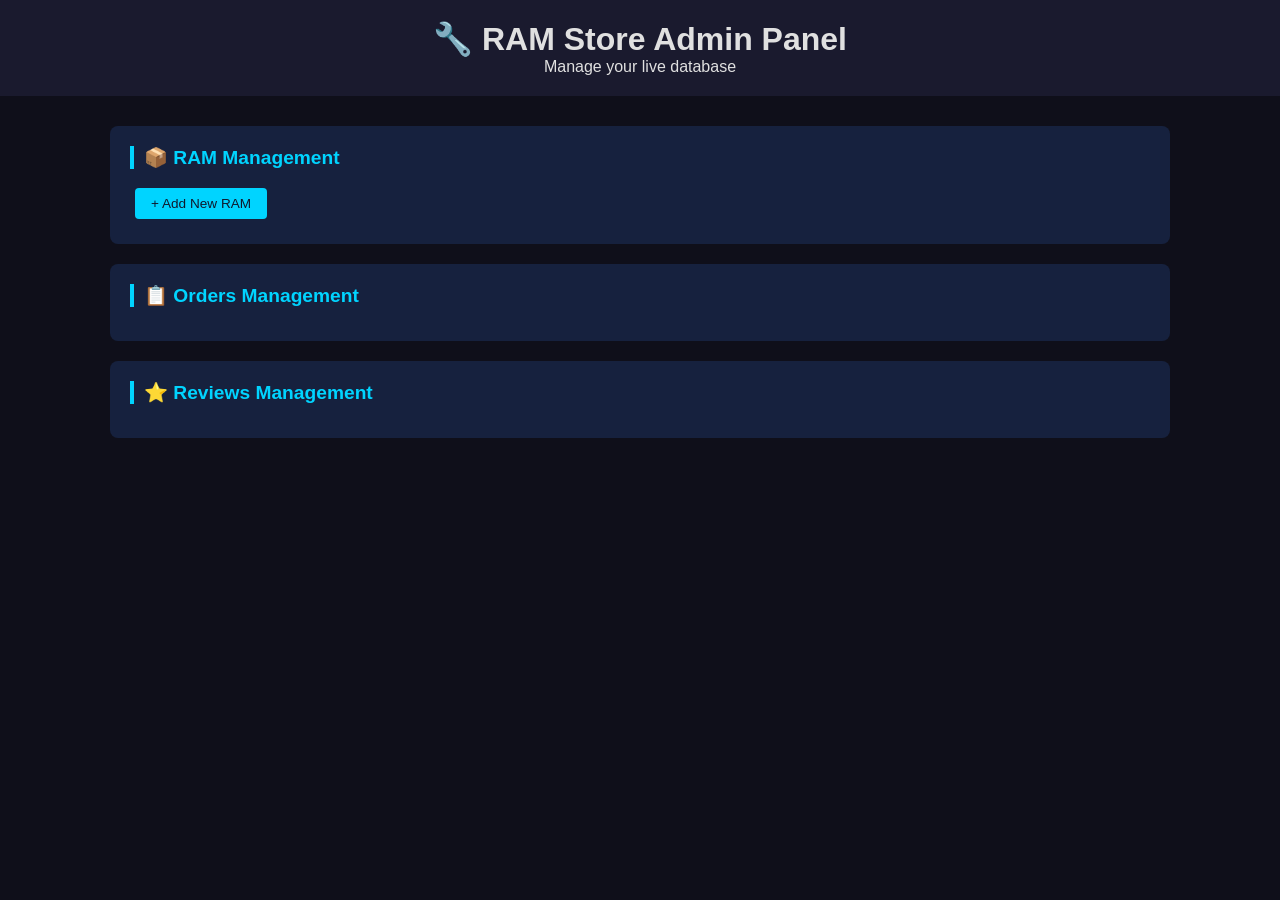
==== front-end/admin.html @ 59c61c24 "Add admin panel and fix frontend issues" ====
<!DOCTYPE html>
<html lang="en">
<head>
    <meta charset="UTF-8">
    <meta name="viewport" content="width=device-width, initial-scale=1.0">
    <title>RAM Store - Admin Panel</title>
    <link rel="stylesheet" href="style.css">
    <style>
        .admin-header { background: #1a1a2e; padding: 20px; text-align: center; }
        .admin-section { margin: 20px 0; padding: 20px; background: #16213e; border-radius: 8px; }
        .edit-form { display: grid; grid-template-columns: repeat(auto-fit, minmax(200px, 1fr)); gap: 10px; margin: 10px 0; }
        .edit-form input, .edit-form select { padding: 8px; border-radius: 4px; border: 1px solid #333; background: #0f1a2e; color: white; }
        .btn-admin { background: #00d4ff; color: #0f1a2e; padding: 8px 16px; border: none; border-radius: 4px; cursor: pointer; margin: 5px; }
        .btn-admin:hover { background: #00b8e6; }
        .btn-danger { background: #ff4757; color: white; }
        .btn-danger:hover { background: #ff3742; }
    </style>
</head>
<body>
    <div class="admin-header">
        <h1>🔧 RAM Store Admin Panel</h1>
        <p>Manage your live database</p>
    </div>

    <div class="container">
        <!-- RAM Management -->
        <div class="admin-section">
            <h2>📦 RAM Management</h2>
            <button class="btn-admin" onclick="showAddRamForm()">+ Add New RAM</button>
            
            <div id="addRamForm" style="display:none; margin-top:20px;">
                <h3>Add New RAM</h3>
                <div class="edit-form">
                    <input type="text" id="newName" placeholder="Name">
                    <input type="text" id="newBrand" placeholder="Brand">
                    <select id="newDdrType">
                        <option value="DDR4">DDR4</option>
                        <option value="DDR5">DDR5</option>
                    </select>
                    <input type="number" id="newSpeedMhz" placeholder="Speed (MHz)">
                    <input type="number" id="newCapacityGb" placeholder="Capacity (GB)">
                    <input type="number" id="newPrice" placeholder="Price" step="0.01">
                    <input type="number" id="newStock" placeholder="Stock">
                    <input type="text" id="newWarranty" placeholder="Warranty">
                    <input type="text" id="newDescription" placeholder="Description">
                </div>
                <button class="btn-admin" onclick="addNewRam()">Add RAM</button>
                <button class="btn-admin" onclick="hideAddRamForm()">Cancel</button>
            </div>

            <div id="ramsList"></div>
        </div>

        <!-- Orders Management -->
        <div class="admin-section">
            <h2>📋 Orders Management</h2>
            <div id="ordersList"></div>
        </div>

        <!-- Reviews Management -->
        <div class="admin-section">
            <h2>⭐ Reviews Management</h2>
            <div id="reviewsList"></div>
        </div>
    </div>

    <script src="admin.js"></script>
</body>
</html>
---- front-end/style.css ----
* { box-sizing: border-box; margin: 0; padding: 0; }

body {
  font-family: 'Segoe UI', sans-serif;
  background: #0f0f1a;
  color: #e0e0e0;
  min-height: 100vh;
}

header {
  background: linear-gradient(135deg, #1a1a2e, #16213e);
  padding: 20px 40px;
  border-bottom: 2px solid #00d4ff;
}

header h1 {
  font-size: 1.8rem;
  color: #00d4ff;
  letter-spacing: 2px;
}

.container {
  max-width: 1100px;
  margin: 30px auto;
  padding: 0 20px;
}

h2 {
  font-size: 1.2rem;
  color: #00d4ff;
  margin-bottom: 14px;
  border-left: 4px solid #00d4ff;
  padding-left: 10px;
}

/* Tables */
table {
  width: 100%;
  border-collapse: collapse;
  background: #16213e;
  border-radius: 8px;
  overflow: hidden;
}

thead tr {
  background: #0f3460;
  color: #00d4ff;
  text-align: left;
}

th, td {
  padding: 12px 16px;
  border-bottom: 1px solid #1e2a45;
  font-size: 0.9rem;
}

tbody tr:hover { background: #1a2a4a; }

/* Price column center */
td:nth-child(2), th:nth-child(2) { text-align: center; }

.price-tag {
  font-size: 1.1rem;
  font-weight: bold;
  color: #f0c040;
}

/* Stock badges */
.badge {
  display: inline-block;
  padding: 3px 10px;
  border-radius: 12px;
  font-size: 0.78rem;
  font-weight: 600;
}
.badge.in-stock  { background: #1a4a2e; color: #4caf50; }
.badge.out-stock { background: #4a1a1a; color: #f44336; }

/* Status badges */
.badge.booked    { background: #1a3a4a; color: #29b6f6; }
.badge.confirmed { background: #1a4a2e; color: #66bb6a; }
.badge.stockout  { background: #4a1a1a; color: #ef5350; }

/* Buttons */
button {
  cursor: pointer;
  border: none;
  border-radius: 6px;
  padding: 8px 16px;
  font-size: 0.85rem;
  transition: opacity 0.2s;
}
button:hover { opacity: 0.85; }

.btn-view    { background: #0f3460; color: #00d4ff; }
.btn-confirm { background: #1b5e20; color: #a5d6a7; font-size: 0.78rem; padding: 5px 10px; }
.btn-delete  { background: #4a1a1a; color: #ef9a9a; font-size: 0.78rem; padding: 5px 10px; margin-left: 4px; }

/* Order form */
.order-form { background: #16213e; padding: 24px; border-radius: 10px; }

.form-row {
  display: flex;
  gap: 12px;
  flex-wrap: wrap;
  align-items: center;
}

.form-row input,
.form-row select {
  background: #0f0f1a;
  border: 1px solid #0f3460;
  color: #e0e0e0;
  padding: 10px 14px;
  border-radius: 6px;
  font-size: 0.9rem;
  flex: 1;
  min-width: 140px;
}

.form-row input:focus,
.form-row select:focus {
  outline: none;
  border-color: #00d4ff;
}

#orderBtn {
  background: linear-gradient(135deg, #00d4ff, #0f3460);
  color: #fff;
  font-weight: bold;
  padding: 10px 24px;
  font-size: 0.95rem;
}

.msg {
  margin-top: 12px;
  font-size: 0.9rem;
  color: #f0c040;
}

/* Modal */
.modal {
  position: fixed;
  inset: 0;
  background: rgba(0,0,0,0.7);
  display: flex;
  align-items: center;
  justify-content: center;
  z-index: 999;
}
.modal.hidden { display: none; }

.modal-box {
  background: #16213e;
  border: 1px solid #00d4ff;
  border-radius: 12px;
  padding: 30px;
  min-width: 340px;
  position: relative;
}

.modal-box h2 {
  margin-bottom: 16px;
  font-size: 1.1rem;
}

.detail-table td { padding: 8px 12px; border-bottom: 1px solid #1e2a45; }
.detail-table td:first-child { color: #888; width: 110px; }

.close-btn {
  position: absolute;
  top: 12px; right: 14px;
  background: transparent;
  color: #ef5350;
  font-size: 1.1rem;
  padding: 2px 8px;
}
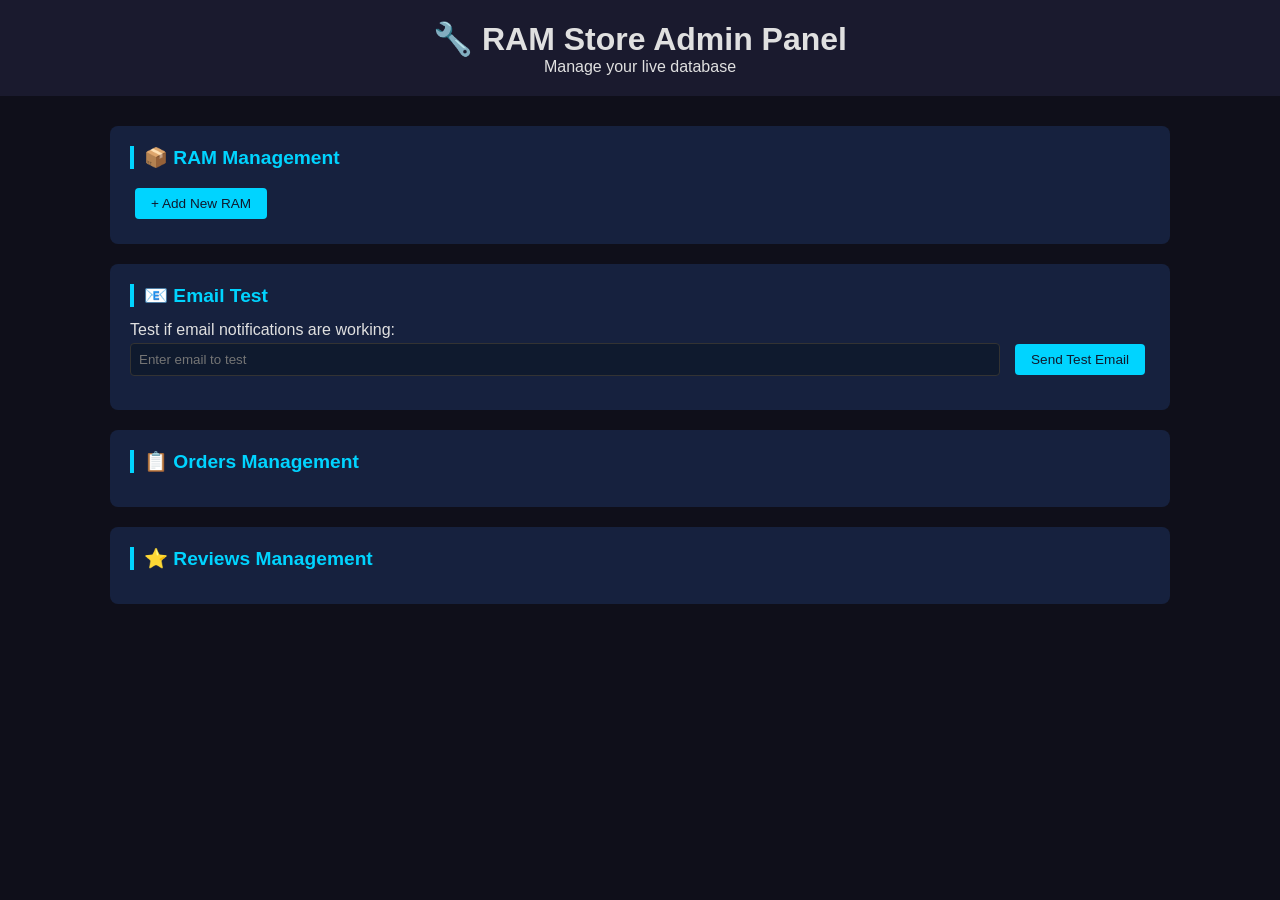
==== commit c71b2bde: "Improve email service with better logging and add email test feature" ====
--- a/front-end/admin.html
+++ b/front-end/admin.html
@@ -51,6 +51,17 @@
             <div id="ramsList"></div>
         </div>
 
+        <!-- Email Test -->
+        <div class="admin-section">
+            <h2>📧 Email Test</h2>
+            <p>Test if email notifications are working:</p>
+            <div style="display: flex; gap: 10px; align-items: center;">
+                <input type="email" id="testEmail" placeholder="Enter email to test" style="flex: 1; padding: 8px; border-radius: 4px; border: 1px solid #333; background: #0f1a2e; color: white;">
+                <button class="btn-admin" onclick="testEmail()">Send Test Email</button>
+            </div>
+            <div id="emailTestResult" style="margin-top: 10px;"></div>
+        </div>
+
         <!-- Orders Management -->
         <div class="admin-section">
             <h2>📋 Orders Management</h2>
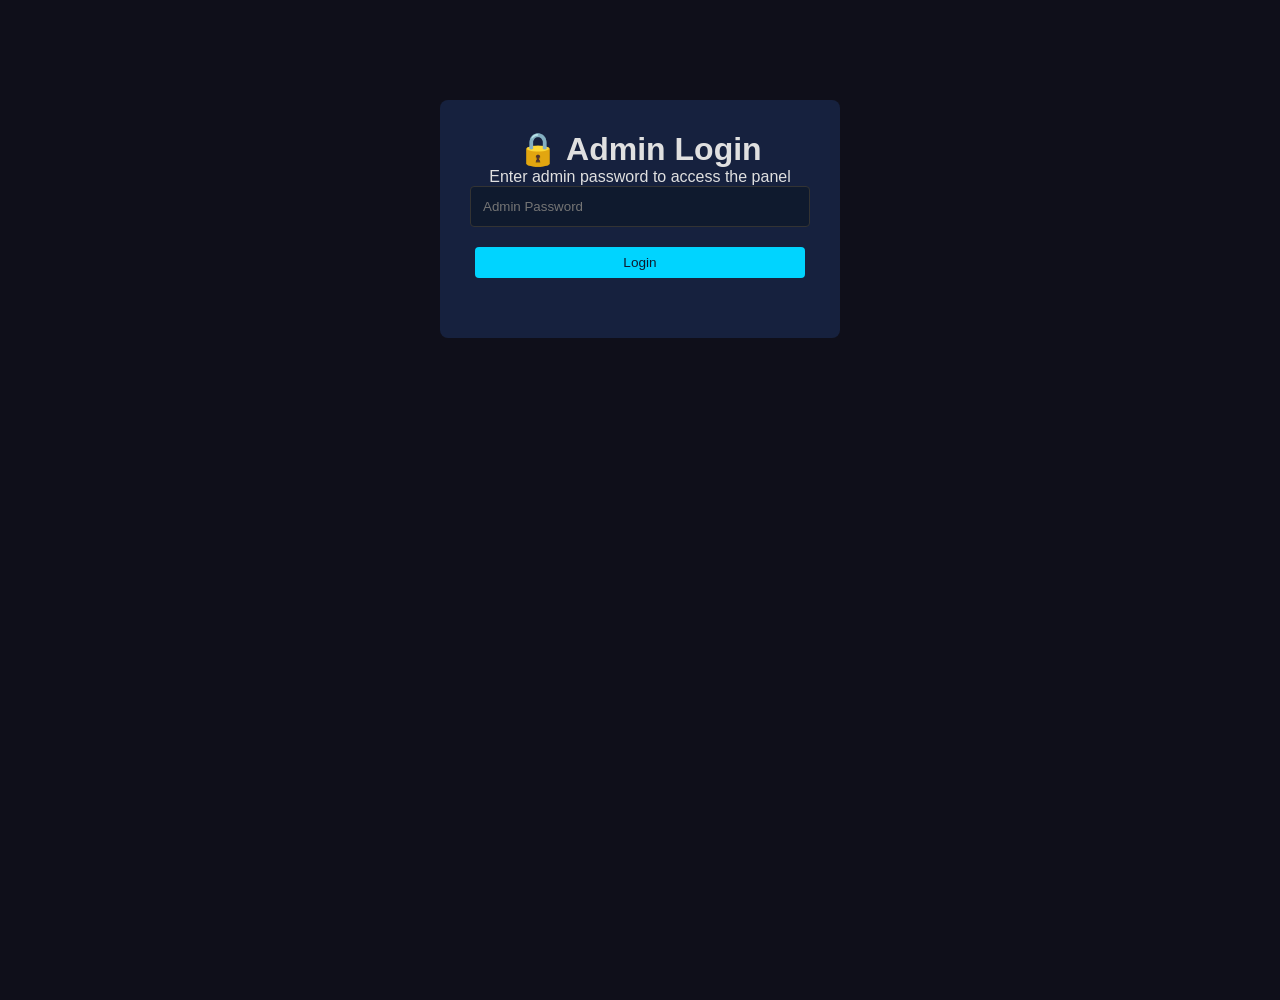
==== commit 3bb4d33c: "Add admin authentication and secure admin panel" ====
--- a/front-end/admin.html
+++ b/front-end/admin.html
@@ -14,64 +14,83 @@
         .btn-admin:hover { background: #00b8e6; }
         .btn-danger { background: #ff4757; color: white; }
         .btn-danger:hover { background: #ff3742; }
+        .login-container { max-width: 400px; margin: 100px auto; padding: 30px; background: #16213e; border-radius: 8px; text-align: center; }
+        .login-form { display: flex; flex-direction: column; gap: 15px; }
+        .login-form input { padding: 12px; border-radius: 4px; border: 1px solid #333; background: #0f1a2e; color: white; }
+        .hidden { display: none; }
     </style>
 </head>
 <body>
-    <div class="admin-header">
-        <h1>🔧 RAM Store Admin Panel</h1>
-        <p>Manage your live database</p>
+    <!-- Login Screen -->
+    <div id="loginScreen" class="login-container">
+        <h1>🔒 Admin Login</h1>
+        <p>Enter admin password to access the panel</p>
+        <div class="login-form">
+            <input type="password" id="adminPassword" placeholder="Admin Password" onkeypress="handleLoginKeypress(event)">
+            <button class="btn-admin" onclick="adminLogin()">Login</button>
+            <div id="loginError" style="color: #ff4757; margin-top: 10px;"></div>
+        </div>
     </div>
 
-    <div class="container">
-        <!-- RAM Management -->
-        <div class="admin-section">
-            <h2>📦 RAM Management</h2>
-            <button class="btn-admin" onclick="showAddRamForm()">+ Add New RAM</button>
-            
-            <div id="addRamForm" style="display:none; margin-top:20px;">
-                <h3>Add New RAM</h3>
-                <div class="edit-form">
-                    <input type="text" id="newName" placeholder="Name">
-                    <input type="text" id="newBrand" placeholder="Brand">
-                    <select id="newDdrType">
-                        <option value="DDR4">DDR4</option>
-                        <option value="DDR5">DDR5</option>
-                    </select>
-                    <input type="number" id="newSpeedMhz" placeholder="Speed (MHz)">
-                    <input type="number" id="newCapacityGb" placeholder="Capacity (GB)">
-                    <input type="number" id="newPrice" placeholder="Price" step="0.01">
-                    <input type="number" id="newStock" placeholder="Stock">
-                    <input type="text" id="newWarranty" placeholder="Warranty">
-                    <input type="text" id="newDescription" placeholder="Description">
+    <!-- Admin Panel (Hidden until login) -->
+    <div id="adminPanel" class="hidden">
+        <div class="admin-header">
+            <h1>🔧 RAM Store Admin Panel</h1>
+            <p>Manage your live database</p>
+            <button class="btn-admin" onclick="adminLogout()" style="position: absolute; top: 20px; right: 20px;">Logout</button>
+        </div>
+
+        <div class="container">
+            <!-- RAM Management -->
+            <div class="admin-section">
+                <h2>📦 RAM Management</h2>
+                <button class="btn-admin" onclick="showAddRamForm()">+ Add New RAM</button>
+                
+                <div id="addRamForm" style="display:none; margin-top:20px;">
+                    <h3>Add New RAM</h3>
+                    <div class="edit-form">
+                        <input type="text" id="newName" placeholder="Name">
+                        <input type="text" id="newBrand" placeholder="Brand">
+                        <select id="newDdrType">
+                            <option value="DDR4">DDR4</option>
+                            <option value="DDR5">DDR5</option>
+                        </select>
+                        <input type="number" id="newSpeedMhz" placeholder="Speed (MHz)">
+                        <input type="number" id="newCapacityGb" placeholder="Capacity (GB)">
+                        <input type="number" id="newPrice" placeholder="Price" step="0.01">
+                        <input type="number" id="newStock" placeholder="Stock">
+                        <input type="text" id="newWarranty" placeholder="Warranty">
+                        <input type="text" id="newDescription" placeholder="Description">
+                    </div>
+                    <button class="btn-admin" onclick="addNewRam()">Add RAM</button>
+                    <button class="btn-admin" onclick="hideAddRamForm()">Cancel</button>
                 </div>
-                <button class="btn-admin" onclick="addNewRam()">Add RAM</button>
-                <button class="btn-admin" onclick="hideAddRamForm()">Cancel</button>
+
+                <div id="ramsList"></div>
             </div>
 
-            <div id="ramsList"></div>
-        </div>
+            <!-- Email Test -->
+            <div class="admin-section">
+                <h2>📧 Email Test</h2>
+                <p>Test if email notifications are working:</p>
+                <div style="display: flex; gap: 10px; align-items: center;">
+                    <input type="email" id="testEmail" placeholder="Enter email to test" style="flex: 1; padding: 8px; border-radius: 4px; border: 1px solid #333; background: #0f1a2e; color: white;">
+                    <button class="btn-admin" onclick="testEmail()">Send Test Email</button>
+                </div>
+                <div id="emailTestResult" style="margin-top: 10px;"></div>
+            </div>
 
-        <!-- Email Test -->
-        <div class="admin-section">
-            <h2>📧 Email Test</h2>
-            <p>Test if email notifications are working:</p>
-            <div style="display: flex; gap: 10px; align-items: center;">
-                <input type="email" id="testEmail" placeholder="Enter email to test" style="flex: 1; padding: 8px; border-radius: 4px; border: 1px solid #333; background: #0f1a2e; color: white;">
-                <button class="btn-admin" onclick="testEmail()">Send Test Email</button>
+            <!-- Orders Management -->
+            <div class="admin-section">
+                <h2>📋 Orders Management</h2>
+                <div id="ordersList"></div>
             </div>
-            <div id="emailTestResult" style="margin-top: 10px;"></div>
-        </div>
 
-        <!-- Orders Management -->
-        <div class="admin-section">
-            <h2>📋 Orders Management</h2>
-            <div id="ordersList"></div>
-        </div>
-
-        <!-- Reviews Management -->
-        <div class="admin-section">
-            <h2>⭐ Reviews Management</h2>
-            <div id="reviewsList"></div>
+            <!-- Reviews Management -->
+            <div class="admin-section">
+                <h2>⭐ Reviews Management</h2>
+                <div id="reviewsList"></div>
+            </div>
         </div>
     </div>
 
